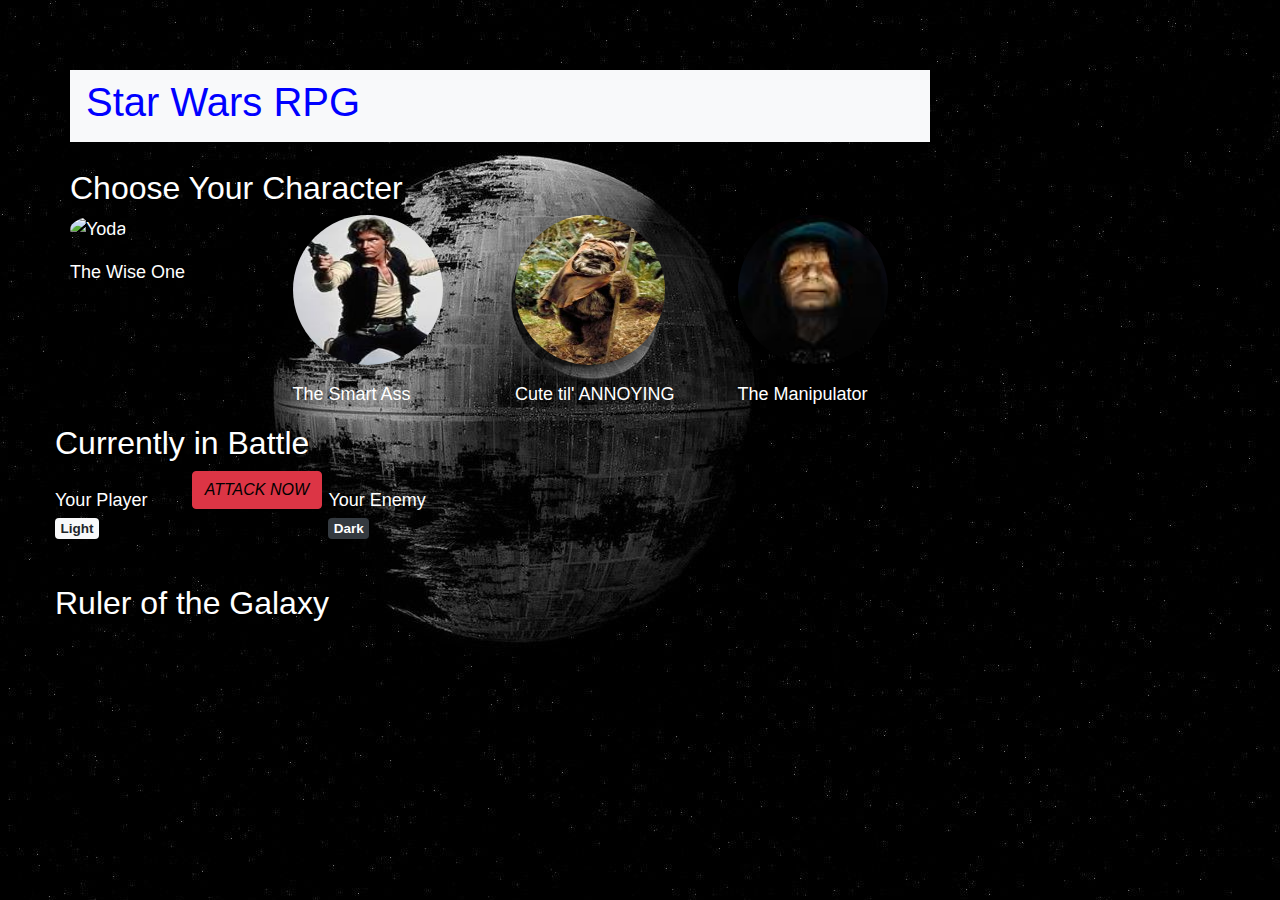
==== index.html @ 0703fcdf "uploading of homework files for submission" ====
<!doctype html>
<html lang="en">

<head>
    <!-- Required meta tags -->
    <meta charset="utf-8">
    <meta name="viewport" content="width=device-width, initial-scale=1, shrink-to-fit=no">

    <!-- Bootstrap CSS -->
    <link rel="stylesheet" href="https://maxcdn.bootstrapcdn.com/bootstrap/4.0.0/css/bootstrap.min.css" integrity="sha384-Gn5384xqQ1aoWXA+058RXPxPg6fy4IWvTNh0E263XmFcJlSAwiGgFAW/dAiS6JXm" crossorigin="anonymous">
    <link href="assets/css/style.css" type="text/css" rel="stylesheet" />  
    <script src="https://code.jquery.com/jquery-3.2.1.slim.min.js" integrity="sha384-KJ3o2DKtIkvYIK3UENzmM7KCkRr/rE9/Qpg6aAZGJwFDMVNA/GpGFF93hXpG5KkN" crossorigin="anonymous"></script>
    <script src="https://cdnjs.cloudflare.com/ajax/libs/popper.js/1.12.9/umd/popper.min.js" integrity="sha384-ApNbgh9B+Y1QKtv3Rn7W3mgPxhU9K/ScQsAP7hUibX39j7fakFPskvXusvfa0b4Q" crossorigin="anonymous"></script>
    <script src="https://maxcdn.bootstrapcdn.com/bootstrap/4.0.0/js/bootstrap.min.js" integrity="sha384-JZR6Spejh4U02d8jOt6vLEHfe/JQGiRRSQQxSfFWpi1MquVdAyjUar5+76PVCmYl" crossorigin="anonymous"></script>
    <title>SW Battle</title>
</head>


<body>

     <!-- Image and text Navigation Bar-->
    <div container="Header">
     
        <nav class="navbar navbar-expand-lg navbar-light bg-light">
           <h1> Star Wars RPG </h1> 
        </nav>

    </div>
<br>
    <div class="player choice">

        <h2>Choose Your Character</h2>

        <div class="row">

            <div class="col-md-3">

                    <figure id="one">
                        <img src="assets/images/yoda.jpeg" class="rounded-circle" width="150" height="150" alt="Yoda" title="Yoda" />
                            <p>
                                <figcaption id="figcap01">The Wise One</figcaption>
                            </p>    
                    </figure>
            </div>

            <div class="col-md-3">        
                    <figure id="two">
                        <img src="assets/images/Han Solo.jpeg" class="rounded-circle" width="150" height="150" alt="Solo" title="Solo" />
                            <p>
                                <figcaption id="figcap01">The Smart Ass</figcaption>
                            </p>    
                    </figure>
            </div>

            <div class="col-md-3">
                    <figure id="three">
                        <img src="assets/images/ewok.jpeg" class="rounded-circle" width="150" height="150" alt="Ewok" title="Ewok" />
                            <p>
                                <figcaption id="figcap01">Cute til' ANNOYING</figcaption>
                            </p>    
                    </figure>
            </div>

            <div class="col-md-3">
                    <figure id="four">
                        <img src="assets/images/Sidious.jpeg" class="rounded-circle" width="150" height="150" alt="Sidious" title="Sidious" />
                            <p>
                                <figcaption id="figcap01">The Manipulator</figcaption>
                            </p>    
                    </figure>
        </div>        
        <br>
        <div class="battle player">
    
            <h2>Currently in Battle</h2>
    
            <div class="row">
    
                <div class="col-md-4">
    
                        <figure id="batone">
                            <p>
                                <figcaption id="batcap1">Your Player</figcaption>
                                <span class="badge badge-light">Light</span>
                            </p>    
                        </figure>
                </div>

                <div class="col-md-4">
    
                    <div id="attbut">
                        <p>
                            <button type="button" class="btn btn-danger">ATTACK NOW</button>
                        </p>    
                    </div>

                </div>

                <div class="col-md-4">        
                        <figure id="battwo">
                            <p>
                                <figcaption id="batcap2">Your Enemy</figcaption>
                                <span class="badge badge-dark">Dark</span>
                            </p>   
                        </figure>
                </div>
    
            </div>
            <br>
            <div class="score">
        
                <h2>Ruler of the Galaxy</h2>
        
                <div class="row">
        
                    <div id="wins">
                                   
                    </div>
        
                    <div id="losses">        
                            
                    </div>
        
                </div>
            
        </div>

    </div>

    <script src="javascript/game.js"></script>
        
</body>
</html>
---- assets/css/style.css ----
body    
{
    background-image: url("../images/deathstar.jpeg");
    background-image: 960px;
    width:960px;
    padding:50px;
    border:20px;
    margin:20px;
    color: white;
    font-size: 18px;
    line-height: 27px;
}  
h1
{
    color: blue;
} 

.btn-danger
{
    color: black;
    font-style: oblique;
 }
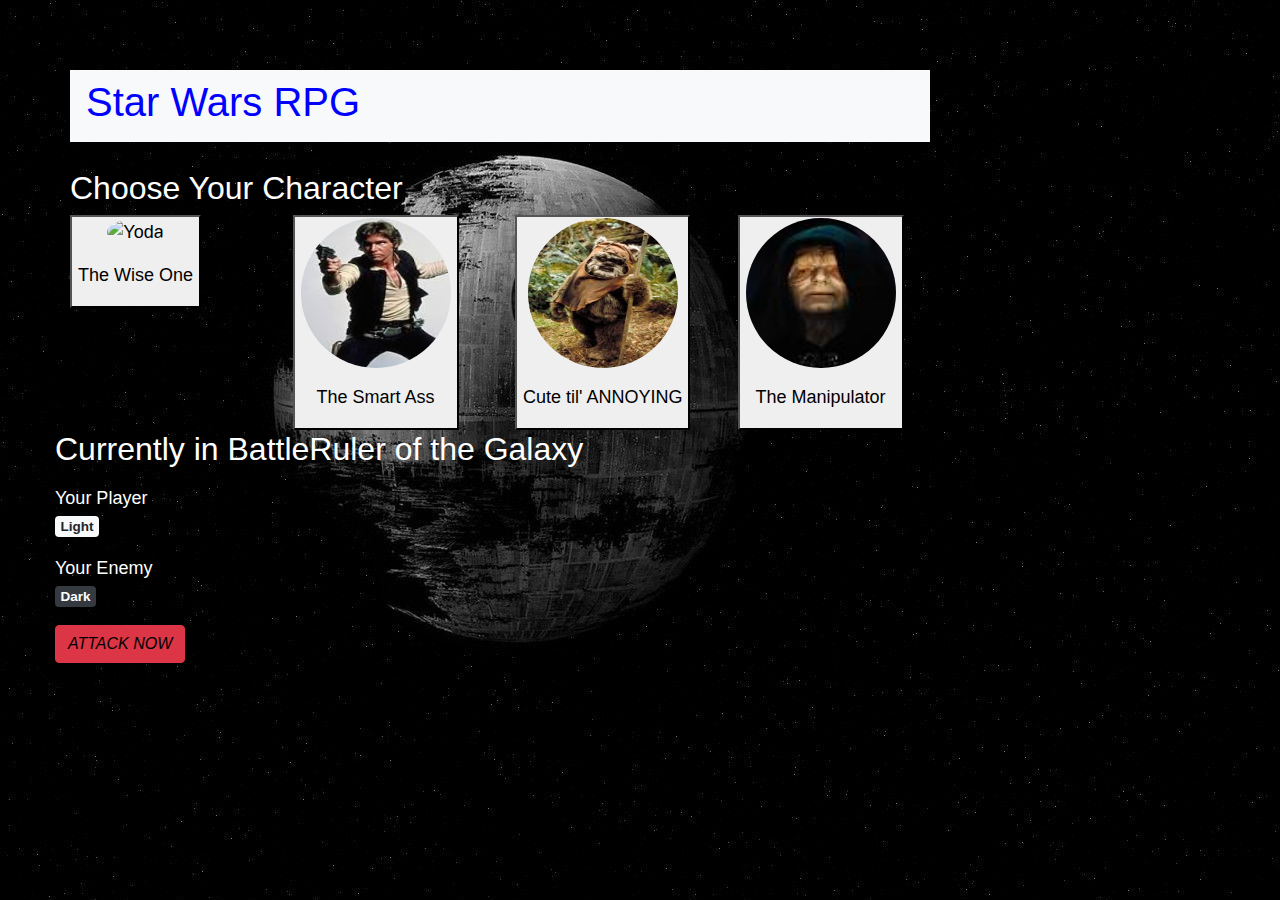
==== commit d81597db: "saving updates from thursdays JS updating repository with JS from thursdays work moving players and " ====
--- a/index.html
+++ b/index.html
@@ -12,7 +12,9 @@
     <script src="https://code.jquery.com/jquery-3.2.1.slim.min.js" integrity="sha384-KJ3o2DKtIkvYIK3UENzmM7KCkRr/rE9/Qpg6aAZGJwFDMVNA/GpGFF93hXpG5KkN" crossorigin="anonymous"></script>
     <script src="https://cdnjs.cloudflare.com/ajax/libs/popper.js/1.12.9/umd/popper.min.js" integrity="sha384-ApNbgh9B+Y1QKtv3Rn7W3mgPxhU9K/ScQsAP7hUibX39j7fakFPskvXusvfa0b4Q" crossorigin="anonymous"></script>
     <script src="https://maxcdn.bootstrapcdn.com/bootstrap/4.0.0/js/bootstrap.min.js" integrity="sha384-JZR6Spejh4U02d8jOt6vLEHfe/JQGiRRSQQxSfFWpi1MquVdAyjUar5+76PVCmYl" crossorigin="anonymous"></script>
+  
     <title>SW Battle</title>
+
 </head>
 
 
@@ -27,56 +29,56 @@
 
     </div>
 <br>
-    <div class="player choice">
+    <div container="playerchoice">
 
         <h2>Choose Your Character</h2>
 
         <div class="row">
 
-            <div class="col-md-3">
+            <div class="col-md-3" id="yoda">
 
-                    <figure id="one">
+                    <button id="one">
                         <img src="assets/images/yoda.jpeg" class="rounded-circle" width="150" height="150" alt="Yoda" title="Yoda" />
                             <p>
                                 <figcaption id="figcap01">The Wise One</figcaption>
                             </p>    
-                    </figure>
+                    </button>
             </div>
 
-            <div class="col-md-3">        
-                    <figure id="two">
+            <div class="col-md-3" id="solo">        
+                    <button id="two">
                         <img src="assets/images/Han Solo.jpeg" class="rounded-circle" width="150" height="150" alt="Solo" title="Solo" />
                             <p>
                                 <figcaption id="figcap01">The Smart Ass</figcaption>
                             </p>    
-                    </figure>
+                    </button>
             </div>
 
-            <div class="col-md-3">
-                    <figure id="three">
+            <div class="col-md-3" id="ewok">
+                    <button id="three">
                         <img src="assets/images/ewok.jpeg" class="rounded-circle" width="150" height="150" alt="Ewok" title="Ewok" />
                             <p>
                                 <figcaption id="figcap01">Cute til' ANNOYING</figcaption>
                             </p>    
-                    </figure>
+                    </button>
             </div>
 
-            <div class="col-md-3">
-                    <figure id="four">
+            <div class="col-md-3" id="sidious">
+                    <button id="four">
                         <img src="assets/images/Sidious.jpeg" class="rounded-circle" width="150" height="150" alt="Sidious" title="Sidious" />
                             <p>
                                 <figcaption id="figcap01">The Manipulator</figcaption>
                             </p>    
-                    </figure>
+                    </button>
         </div>        
         <br>
-        <div class="battle player">
+        <div container="battleplayer">
     
             <h2>Currently in Battle</h2>
     
-            <div class="row">
+            <div row="row1">
     
-                <div class="col-md-4">
+                <div column="col-lg-4" "batoneimg">
     
                         <figure id="batone">
                             <p>
@@ -85,8 +87,23 @@
                             </p>    
                         </figure>
                 </div>
+            </div>
 
-                <div class="col-md-4">
+            <div row="row2">
+
+                <div column="col-lg-4" "battwoimg">        
+                        <figure id="battwo">
+                            <p>
+                                <figcaption id="batcap2">Your Enemy</figcaption>
+                                <span class="badge badge-dark">Dark</span>
+                            </p>   
+                        </figure>
+                </div>
+            </div>
+
+            <div row="row3">
+
+                <div column="col-lg-4">
     
                     <div id="attbut">
                         <p>
@@ -95,19 +112,11 @@
                     </div>
 
                 </div>
+            </div>  
 
-                <div class="col-md-4">        
-                        <figure id="battwo">
-                            <p>
-                                <figcaption id="batcap2">Your Enemy</figcaption>
-                                <span class="badge badge-dark">Dark</span>
-                            </p>   
-                        </figure>
-                </div>
-    
             </div>
             <br>
-            <div class="score">
+            <div container="score">
         
                 <h2>Ruler of the Galaxy</h2>
         
@@ -126,8 +135,6 @@
         </div>
 
     </div>
-
-    <script src="javascript/game.js"></script>
-        
+<script src="assets/javascript/game.js"></script>        
 </body>
 </html>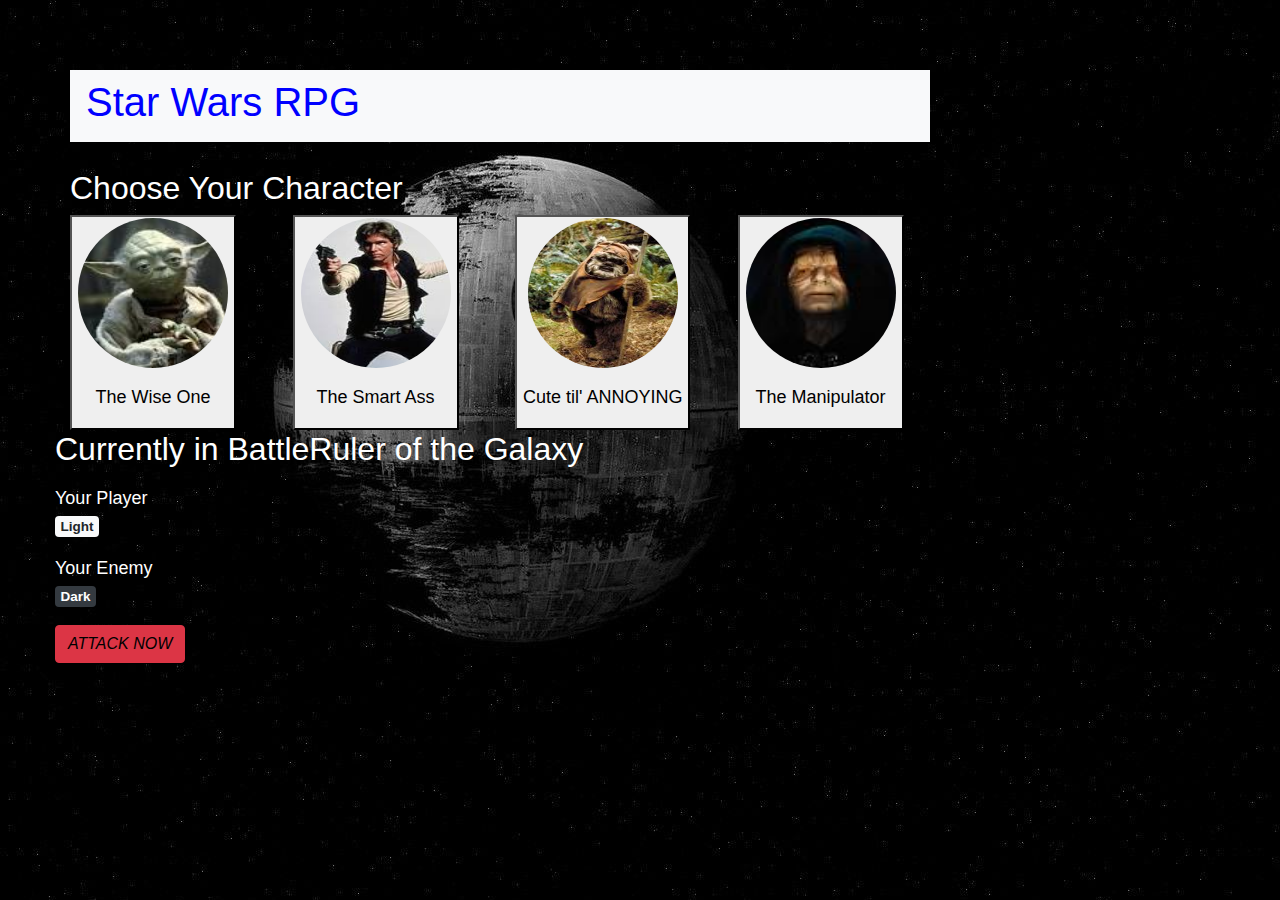
==== commit 81af364d: "update to js errors" ====
--- a/index.html
+++ b/index.html
@@ -38,7 +38,7 @@
             <div class="col-md-3" id="yoda">
 
                     <button id="one">
-                        <img src="assets/images/yoda.jpeg" class="rounded-circle" width="150" height="150" alt="Yoda" title="Yoda" />
+                        <img src="assets/images/Yoda.jpeg" class="rounded-circle" width="150" height="150" alt="Yoda" title="Yoda" />
                             <p>
                                 <figcaption id="figcap01">The Wise One</figcaption>
                             </p>    
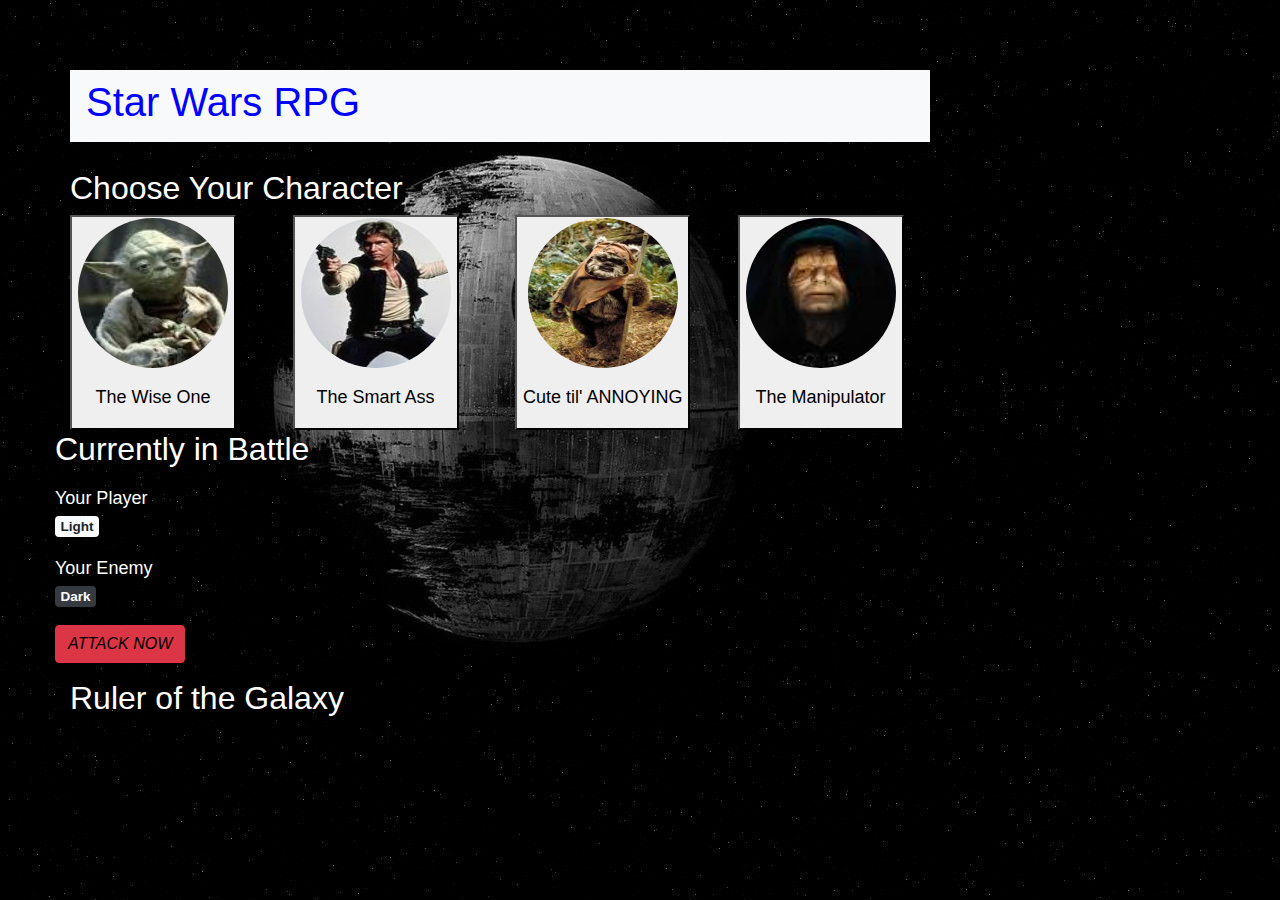
==== commit f5b1bd2f: "finally got health to reflect in game board; added winner or looser; still working out hiccup to att" ====
--- a/index.html
+++ b/index.html
@@ -115,7 +115,7 @@
             </div>  
 
             </div>
-            <br>
+        </div>
             <div container="score">
         
                 <h2>Ruler of the Galaxy</h2>
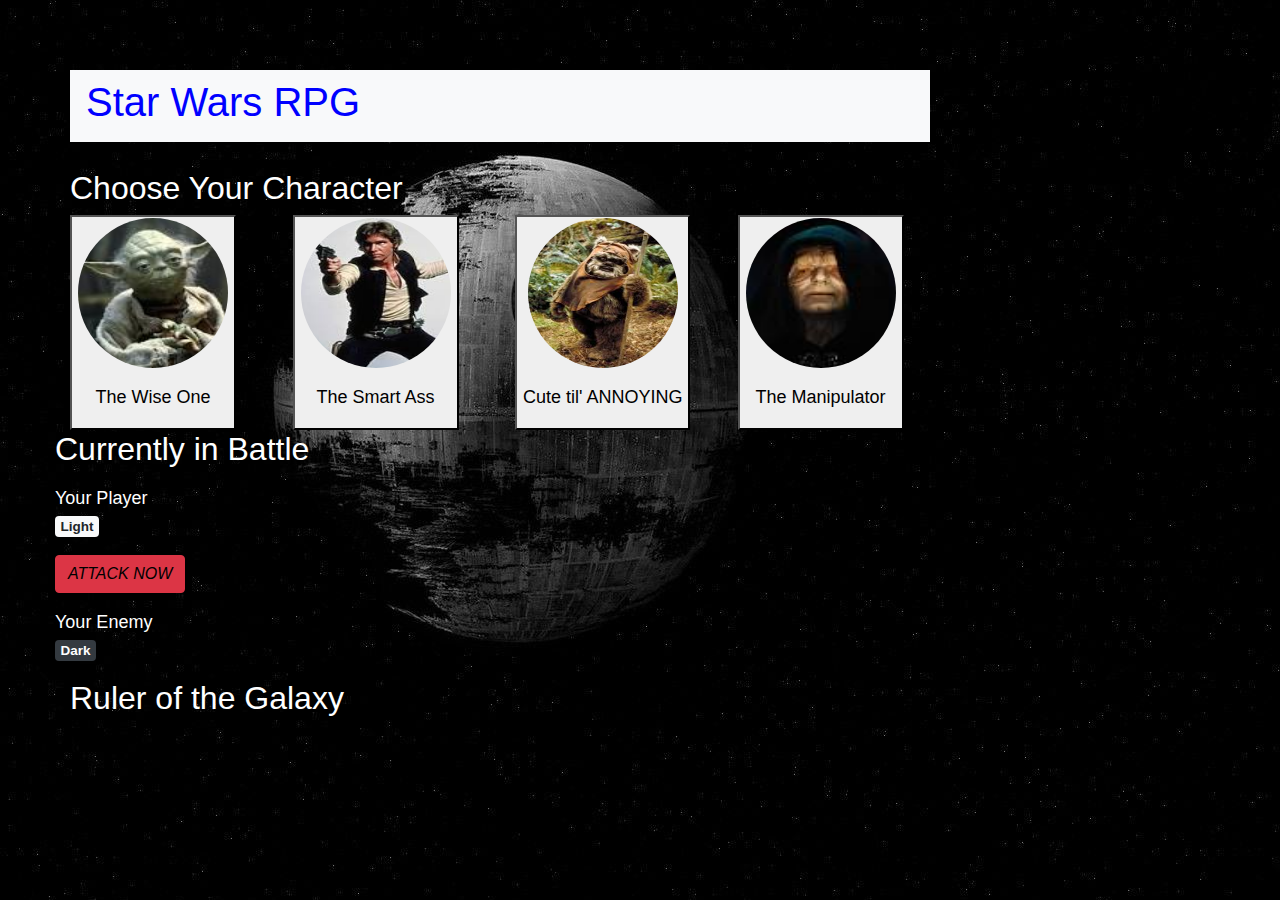
==== commit e2541101: "fixed container for character placement" ====
--- a/index.html
+++ b/index.html
@@ -88,19 +88,7 @@
                         </figure>
                 </div>
             </div>
-
-            <div row="row2">
-
-                <div column="col-lg-4" "battwoimg">        
-                        <figure id="battwo">
-                            <p>
-                                <figcaption id="batcap2">Your Enemy</figcaption>
-                                <span class="badge badge-dark">Dark</span>
-                            </p>   
-                        </figure>
-                </div>
-            </div>
-
+            
             <div row="row3">
 
                 <div column="col-lg-4">
@@ -114,6 +102,18 @@
                 </div>
             </div>  
 
+            <div row="row2">
+
+                <div column="col-lg-4" "battwoimg">        
+                        <figure id="battwo">
+                            <p>
+                                <figcaption id="batcap2">Your Enemy</figcaption>
+                                <span class="badge badge-dark">Dark</span>
+                            </p>   
+                        </figure>
+                </div>
+            </div>
+           
             </div>
         </div>
             <div container="score">
